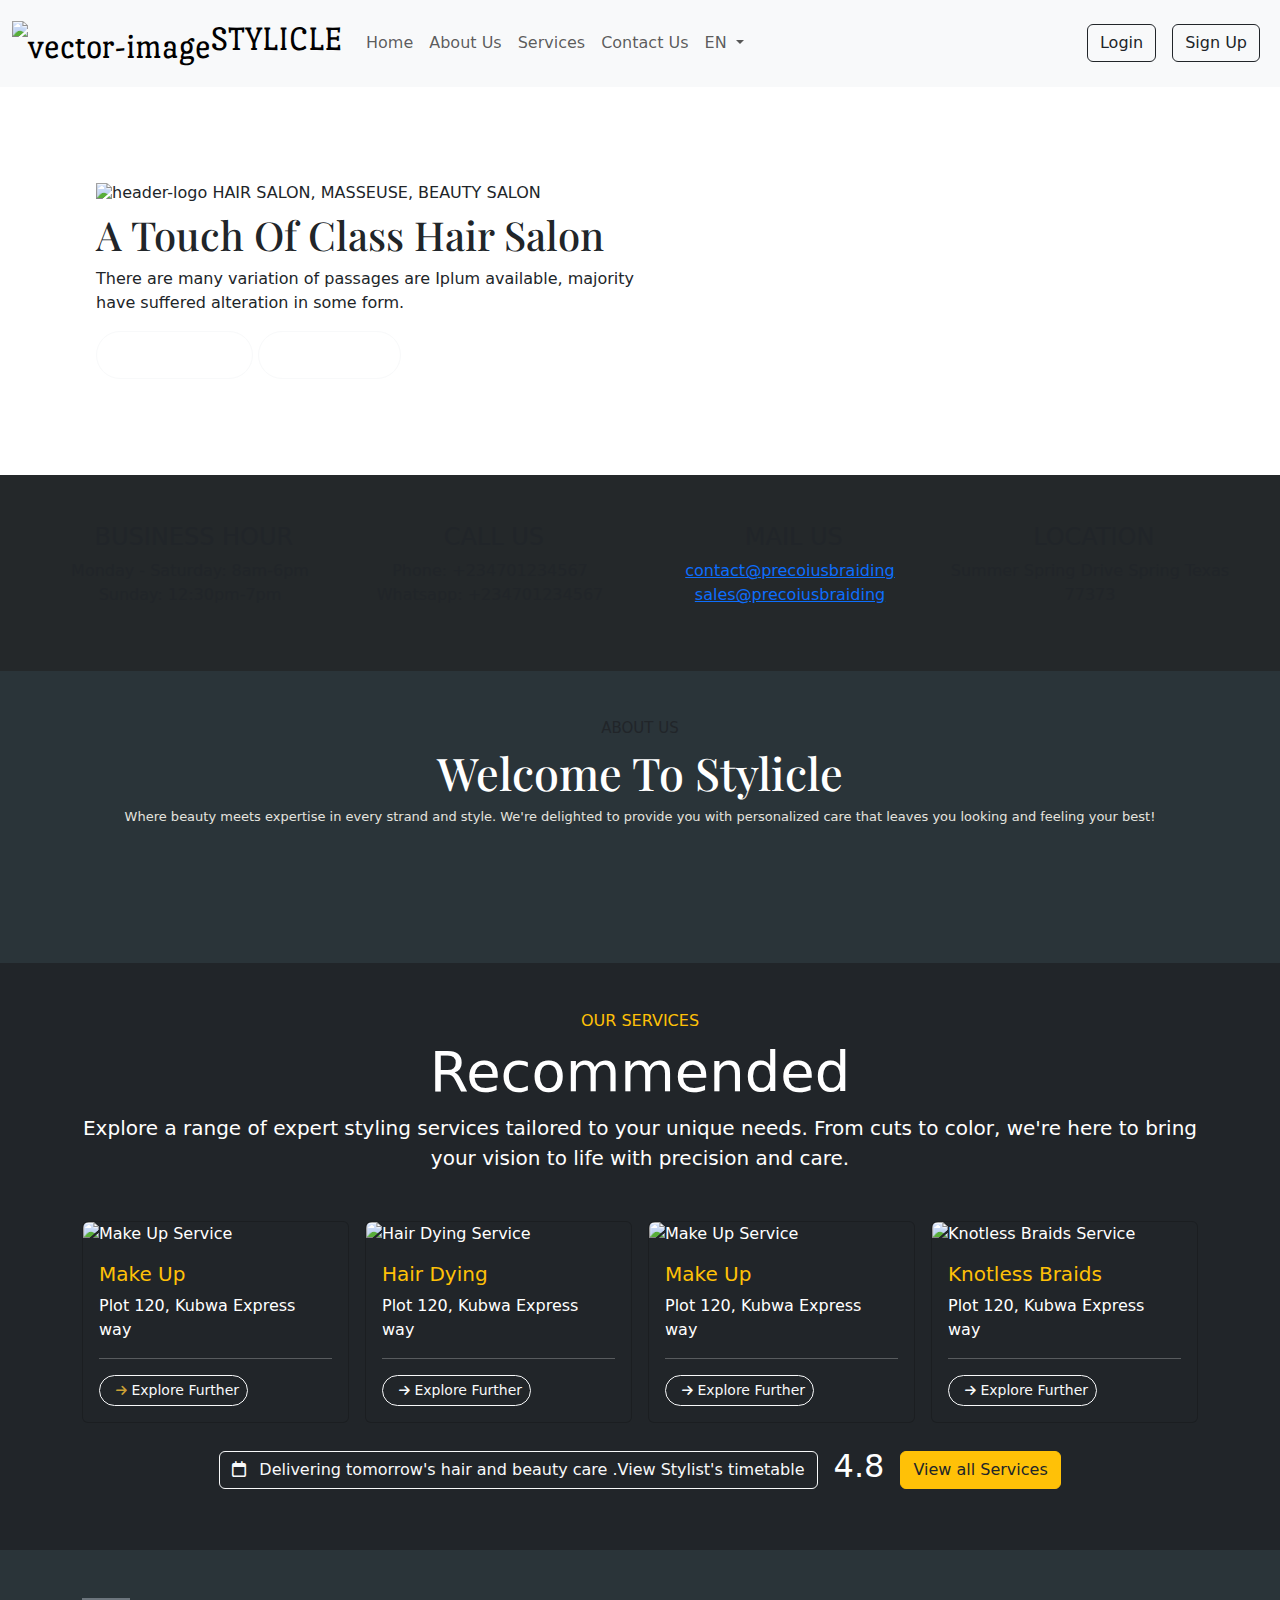
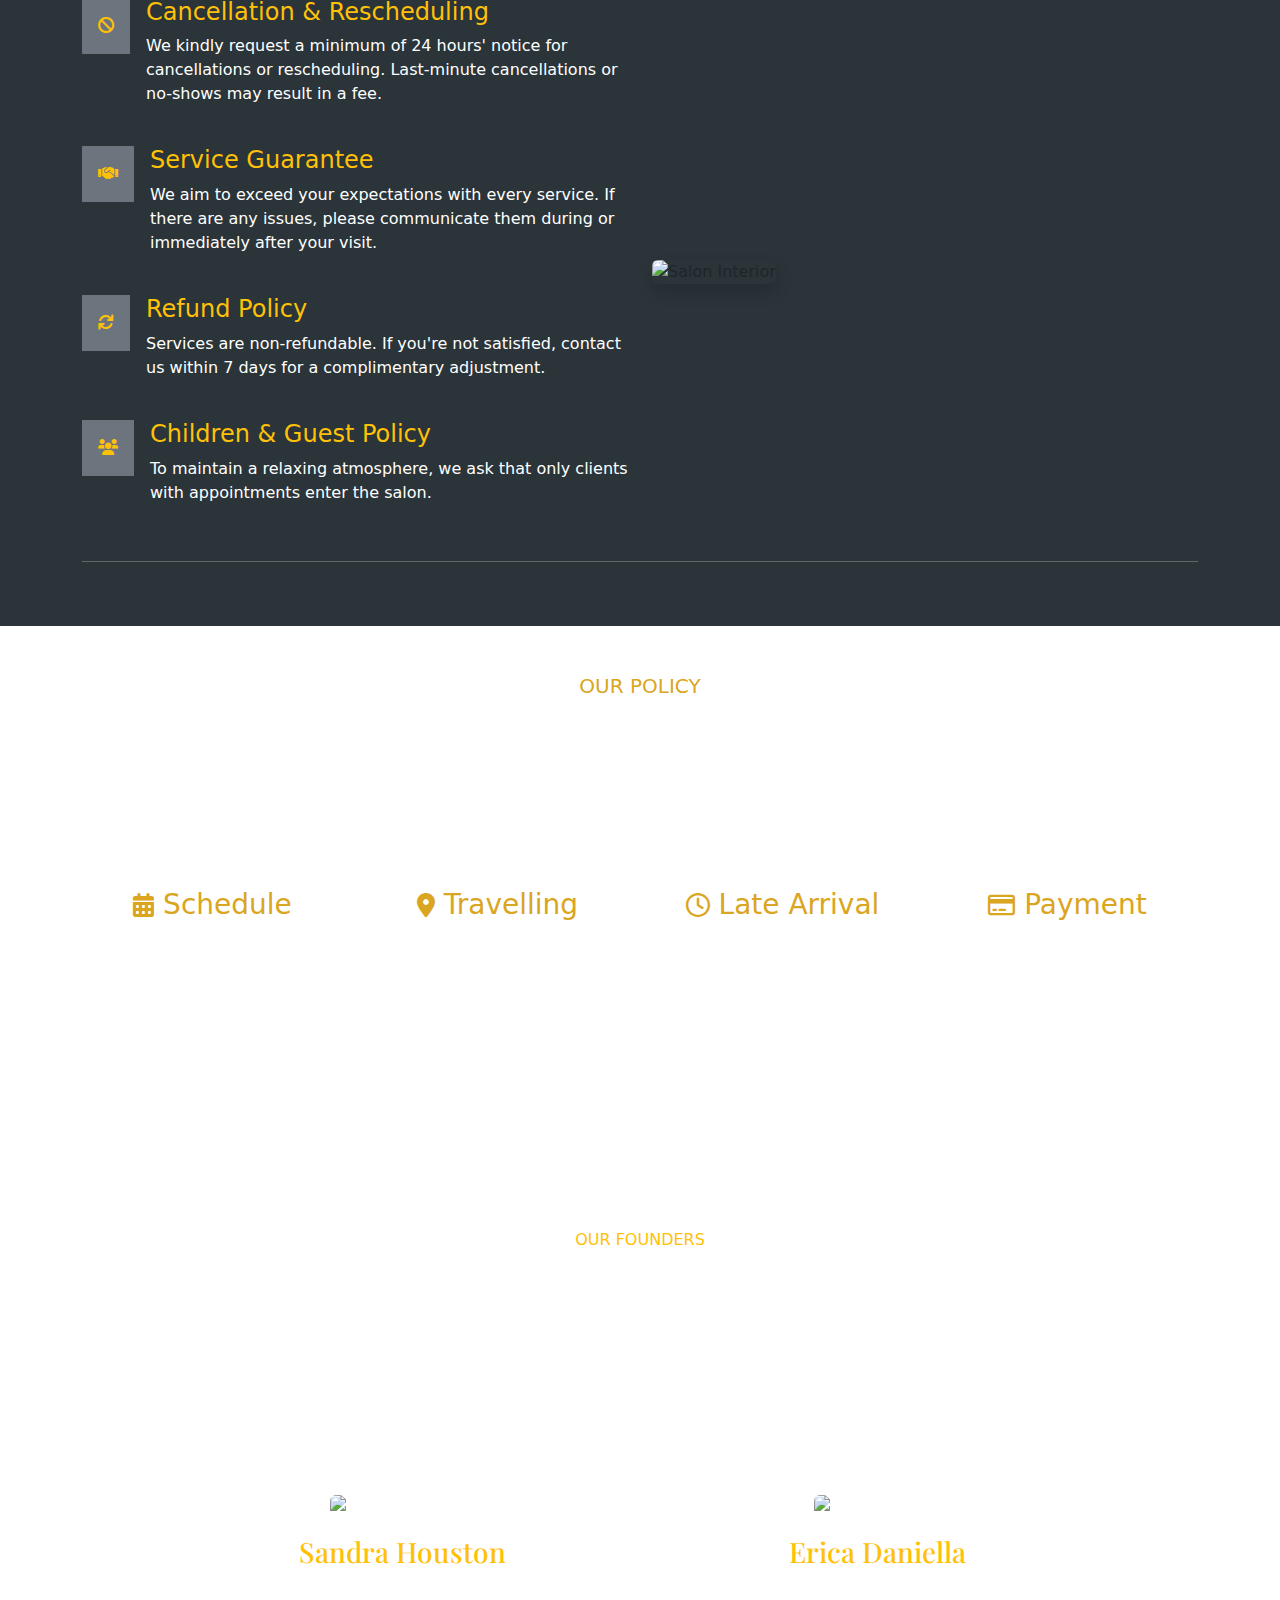
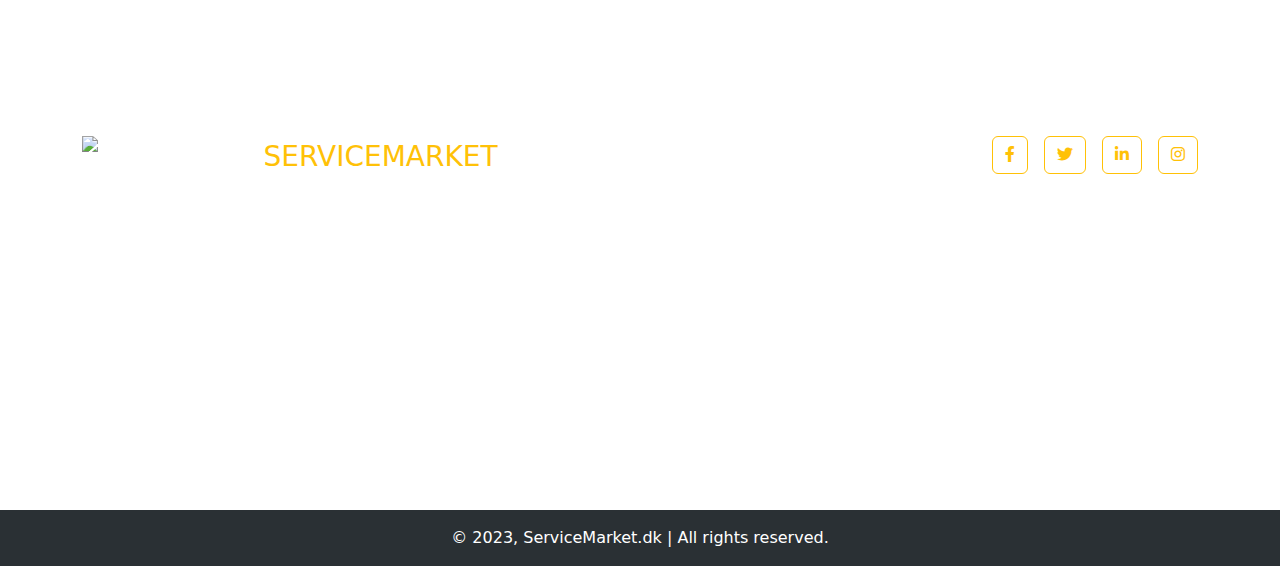
==== index.html @ 51bcb56c "modified:   index.html" ====
<!DOCTYPE html>
<html lang="en">

<head>
    <meta charset="UTF-8">
    <meta name="viewport" content="width=device-width, initial-scale=1.0">
    <title>Home - Precious Braidings</title>
    <link rel="stylesheet" href="https://fonts.googleapis.com/css?family=Port Lligat Slab">

    <link rel="preconnect" href="https://fonts.googleapis.com">
    <link rel="preconnect" href="https://fonts.gstatic.com" crossorigin>
    <!-- <link rel="stylesheet" href="/fonts/Playball-Regular.ttf">
    <link rel="stylesheet" href="/fonts/OFL.txt"> -->
    <link href="https://fonts.googleapis.com/css2?family=Playball&display=swap" rel="stylesheet">

    <link href="https://cdn.jsdelivr.net/npm/bootstrap@5.3.0/dist/css/bootstrap.min.css" rel="stylesheet">
    <link href="https://fonts.googleapis.com/css2?family=Playfair+Display:wght@700&display=swap" rel="stylesheet">
    <link rel="stylesheet" href="https://cdnjs.cloudflare.com/ajax/libs/font-awesome/6.0.0/css/all.min.css">
    <link rel="stylesheet" href="styles/main.css">
    <style>
        .hero {
            background-image: url("/images/Section1.png");
            background-repeat: no-repeat;
            background-size: cover;
        }
            button.hover-text-dark:hover i{
                color: #e91717;
        }
    /* Ensure the images fit within their containers */
    .image-container {
      overflow: hidden;
      position: relative;
      /* width: 100%; */
      /* height: 100%; */

    }
    .image-container img {
      object-fit: cover;
      width: 100%;
      height: 100%;
    }
    </style>
</head>

<body>

    <nav class="navbar navbar-expand-lg navbar-light bg-light ">
        <div class="container-fluid">

            <a class="navbar-brand" href="#"
                style="font-size: 35px; text-decoration: none; font-family: Port Lligat Slab;">

                <img src="images/Vector.png" alt="vector-image">STYLICLE</a>

            <button class="navbar-toggler" type="button" data-bs-toggle="collapse" data-bs-target="#navbarTogglerDemo02"
                aria-controls="navbarTogglerDemo02" aria-expanded="false" aria-label="Toggle navigation">
                <span class="navbar-toggler-icon"></span>
            </button>

            <div class="collapse navbar-collapse" id="navbarTogglerDemo02">
                <ul class="navbar-nav me-auto mb-2 mb-lg-0">
                    <li class="nav-item">
                        <a class="nav-link" id="nav-link" href="/index.html">Home <span class="sr-only"></span></a>
                    </li>
                    <li class="nav-item">
                        <a class="nav-link" id="nav-link" href="/about.html">About Us <span class="sr-only"></span></a>
                    </li>
                    <li class="nav-item">
                        <a class="nav-link" id="nav-link" href="/services.html">Services <span
                                class="sr-only"></span></a>
                    </li>
                    <li class="nav-item">
                        <a class="nav-link" id="nav-link" href="/contact.html">Contact Us <span
                                class="sr-only"></span></a>
                    </li>
                    <li class="nav-item active dropdown">
                        <a class="nav-link dropdown-toggle" id="nav-link" href="#" id="navbarDropdown" role="button"
                            data-toggle="dropdown" aria-haspopup="true" aria-expanded="false">
                            EN
                        </a>
                        <div class="dropdown-menu" aria-labelledby="navbarDropdown">
                            <a class="dropdown-item" href="#">Action</a>
                            <a class="dropdown-item" href="#">Another action</a>
                            <div class="dropdown-divider"></div>
                            <a class="dropdown-item" href="#">Something else here</a>
                        </div>
                    </li>
                </ul>
                    <!-- <button class="btn btn-outline-success my-2 my-sm-0 " type="submit">Login</button> -->
                    <a href="#"  class="btn btn-outline-dark mx-2">Login</a>
                    <a href="#" class="btn btn-outline-dark  my-2 my-sm-0 mx-2" >Sign Up</a>

                </div>
            
                    
            </div>
        </div>
    </nav>




    <!-- Section 1 start -->
    <div class="container-fluid p-2 p-lg-5 hero">
        <div class="d-flex flex-column justify-content-center d-flex justify-content-around m-3  m-lg-5" id="section-one-left">
            <h6> <img src="images/header-logo.png" alt="header-logo"> HAIR SALON, MASSEUSE, BEAUTY SALON</h6>
            <h1 class="text-left col-md-6" style="font-family: 'Playfair Display';">
                A Touch Of Class Hair Salon
            </h1>
            <p class="text-left col-md-6">
                There are many variation of passages are Iplum available, majority have suffered alteration in some
                form.
            </p>
            <div class="">
                <button class="btn btn-lg text-white btn-outline-light bg-transparent rounded-pill">View Details
                </button>
                <button class="btn btn-secondary btn-lg text-white btn-outline-light bg-transparent rounded-pill">
                    Contact Us 
                </button>
            </div>
        </div>
    </div>
    <!-- Section 1 end -->

    <!-- Section 2 start -->
    <div class="container-fluid p-5" id="section-two" style="background-color: rgba(36, 40, 42, 1);">
            <div class="row row-cols-1 row-cols-lg-4 g-3 text-center">
                <div class="col text-center">
                    <h4 class="gold-text playball-regular"> <img src="images/clock.png" alt=""> BUSINESS HOUR</h4>
                    <p>Monday - Saturday: 8am-6pm Sunday: 12:30pm-7pm </p>
                </div>
                <div class="col text-center">
                    <h4 class="gold-text playball-regular"> <img src="images/phone.png" alt=""> CALL US</h4>
                    <p>Phone: +234701234567 <br> Whatsapp: +234701234567</p>
                </div>
                <div class="col text-center">
                    <h4 class="gold-text playball-regular"> <img src="images/mail.png" alt=""> MAIL US</h4>
                    <a href="mailto:contact@precoiusbraiding">contact@precoiusbraiding</a>
                    <a href="mailto:sales@precoiusbraiding">sales@precoiusbraiding</a>
                </div>
                <div class="col text-center">
                    <h4 class="gold-text playball-regular"> <img src="images/location.png" alt=""> LOCATION</h4>
                    <p>Summer Spring Drive Spring Texas 77373</p>
                </div>

            </div>
    </div>
    <!-- Section 2 end -->

    <!-- Section 3 start -->
    <section>
        <div class="container-fluid" style="background-color: rgba(42, 52, 57, 1);">
            <div class="text-center p-5">
                <h4 class="gold-text playball-regular" style="font-size: 15px;">ABOUT US</h4>
                <h2 style="color: rgba(255, 255, 255, 1); font-size: 45px;     font-family: 'Playfair Display';">Welcome
                    To Stylicle</h2>
                <div class="text-center">
                    <p style="font-size: 13px; color: rgba(228, 227, 223, 1);">
                        Where beauty meets expertise in every strand and style.
                        We're delighted to provide you with personalized care that leaves you looking and feeling your
                        best!
                    </p>
                </div>
            </div>

            <div class="container ">
                <div class="row p-2">
                    
                    <div class="col-md-4">
                            <img src="images/grid-image-1.png" alt="" class="img-fluid rounded">
                    </div>

                    <div class="col-md-8 pt-3 pt-lg-0">
                        <div class="row g-2">
                                <div class="col-md-6">
                                    <img src="images/grid-image-2.png" alt="" class="img-fluid rounded">
                                </div>
                                <div class="col-md-6">
                                    <img src="images/grid-image-4.png" alt="" class="img-fluid rounded">
                                </div>
        
                                <div class="col-md-6">
                                    <img src="images/grid-image-3.png" alt="" class="img-fluid rounded">
                                </div>
                                <div class="col-md-6">
                                    <img src="images/grid-image-5.png" alt="" class="img-fluid rounded">
                                </div>
                        </div>
                        
                    </div>
                   
                </div>
            </div>
    </section>
    <!-- Section 3 end -->

    <!-- Section 4 start -->

    <section class="services-section bg-dark text-white py-5" id="section-four">
        <div class="container mb-3" id="section-four-background">
            <!-- Header -->
            <div class="text-center mb-5">
                <h6 class="text-warning gold-text playball-regular">OUR SERVICES</h6>
                <h1 class="display-4">Recommended</h1>
                <p class="lead">
                    Explore a range of expert styling services tailored to your unique needs. From cuts to color, we're
                    here to bring your vision to life with precision and care.
                </p>
            </div>

            <!-- Services Cards -->
                <!-- Navigation Arrows -->
                <!-- <button class="carousel-control-prev" type="button">
                    <span class="carousel-control-prev-icon" aria-hidden="true"></span>
                </button>
                <button class="carousel-control-next" type="button">
                    <span class="carousel-control-next-icon" aria-hidden="true"></span>
                </button> -->

                <!-- Cards Row -->
                <div class="row g-3">
                    <!-- Nail Art Card -->
                    <div class="col-md-3">
                        <div class="card bg-dark text-white">
                            <img src="images/services-img-1.jpeg" class="card-img-top rounded" alt="Make Up Service">
                            <div class="card-body">
                                <h5 class="card-title text-warning">Make Up</h5>
                                <p class="card-text">Plot 120, Kubwa Express way</p>
                                <hr>
                                <a href="#" class="btn btn-sm btn-outline-light rounded-pill">
                                        <i class="fas fa-arrow-right fa-sm ms-2"
                                            style="color: rgba(203, 161, 53, 1);"></i>
                                    Explore Further
                                </a>
                            </div>
                        </div>
                    </div>

                    <!-- Hair Dying Card -->
                    <div class="col-md-3">
                        <div class="card bg-dark text-white">
                            <img src="images/services-img-2.jpeg" class="card-img-top rounded" alt="Hair Dying Service">
                            <div class="card-body">
                                <h5 class="card-title text-warning">Hair Dying</h5>
                                <p class="card-text">Plot 120, Kubwa Express way</p>
                                <hr>
                                <a href="#" class="btn btn-sm btn-outline-light rounded-pill">
                                        <i class="fas fa-arrow-right fa-sm ms-2 text-gold"
                                            ></i>
                                    Explore Further
                                </a>
                            </div>
                        </div>
                    </div>

                    <!-- Make Up Card -->
                    <div class="col-md-3">
                        <div class="card bg-dark text-white">
                            <img src="images/services-img-3.jpeg" class="card-img-top rounded" alt="Make Up Service">
                            <div class="card-body">
                                <h5 class="card-title text-warning">Make Up</h5>
                                <p class="card-text">Plot 120, Kubwa Express way</p>
                                <hr>
                                <a href="#" class="btn btn-sm btn-outline-light rounded-pill">
                                        <i class="fas fa-arrow-right fa-sm ms-2 text-gold"
                                            ></i>
                                    Explore Further
                                </a>
                            </div>
                        </div>
                    </div>

                    <!-- Knotless Braids Card -->
                    <div class="col-md-3">
                        <div class="card bg-dark text-white">
                            <img src="images/services-img-4.jpeg" class="card-img-top rounded"
                                alt="Knotless Braids Service">
                            <div class="card-body">
                                <h5 class="card-title text-warning">Knotless Braids</h5>
                                <p class="card-text">Plot 120, Kubwa Express way</p>
                                <hr>
                                <a href="#" class="btn btn-sm btn-outline-light rounded-pill">
                                        <i class="fas fa-arrow-right fa-sm ms-2 text-gold"></i>
                                    Explore Further
                                </a>
                            </div>
                        </div>
                    </div>
                </div>
        </div>
        <div class="container">
            <div class="d-flex justify-content-center flex-column align-items-center flex-lg-row align-items-lg-center">
                <div class="p-2">
                    <span class="btn btn-outline-light bg-transparent"> <i class="far fa-calendar me-2"></i>
                        Delivering tomorrow's hair and beauty care .View Stylist's timetable</span>
                </div>
                <h2 class="p-2">4.8</h2>
                <button class="btn btn-warning text-dark m-2">View all Services</button>
            </div>

        </div>
    </section>
    <!-- Section 4 end -->

    <!-- Section 5 start -->
    <section class="guidelines-section py-5" style="background-color: rgba(42, 52, 57, 1)">
        <div class="container">
            <!-- Header -->
            <!-- <div class="text-center mb-4">
                <h6 class="text-uppercase gold-text playball-regular" style="color: #C4A962; ">TAILORED GUIDELINES</h6>
                <h1 class="text-white display-4 mb-3">Important Information</h1>
                <p class="text-white-50 mb-5">
                    Here, you'll find everything you need to know for a smooth and enjoyable visit. Please take a moment
                    to review our policies<br>
                    and ensure an exceptional salon experience.
                </p>
            </div> -->

            <!-- Guidelines Content -->
            <div class="row align-items-center">
                <!-- Left Column - Guidelines -->
                <div class="col-lg-6">
                    <div class="guidelines-list">
                        <!-- Cancellation Policy -->
                        <div class="d-flex align-items-start mb-4">
                            <div class="icon-circle bg-secondary p-3 me-3">
                                <i class="fas fa-ban text-warning"></i>
                            </div>
                            <div>
                                <h4 class="text-warning gold-text playball-regular">Cancellation & Rescheduling</h4>
                                <p class="text-white">
                                    We kindly request a minimum of 24 hours' notice for cancellations or rescheduling.
                                    Last-minute cancellations or no-shows may result in a fee.
                                </p>
                            </div>
                        </div>

                        <!-- Service Guarantee -->
                        <div class="d-flex align-items-start mb-4">
                            <div class="icon-circle bg-secondary p-3 me-3">
                                <i class="fas fa-handshake text-warning"></i>
                            </div>
                            <div>
                                <h4 class="text-warning gold-text playball-regular">Service Guarantee</h4>
                                <p class="text-white">
                                    We aim to exceed your expectations with every service. If there are any issues,
                                    please communicate them during or immediately after your visit.
                                </p>
                            </div>
                        </div>

                        <!-- Refund Policy -->
                        <div class="d-flex align-items-start mb-4">
                            <div class="icon-circle bg-secondary p-3 me-3">
                                <i class="fas fa-sync text-warning"></i>
                            </div>
                            <div>
                                <h4 class="text-warning gold-text playball-regular">Refund Policy</h4>
                                <p class="text-white">
                                    Services are non-refundable. If you're not satisfied, contact us within 7 days for a
                                    complimentary adjustment.
                                </p>
                            </div>
                        </div>

                        <!-- Children & Guest Policy -->
                        <div class="d-flex align-items-start mb-4">
                            <div class="icon-circle bg-secondary p-3 me-3">
                                <i class="fas fa-users text-warning"></i>
                            </div>
                            <div>
                                <h4 class="text-warning gold-text playball-regular">Children & Guest Policy</h4>
                                <p class="text-white">
                                    To maintain a relaxing atmosphere, we ask that only clients with appointments enter
                                    the salon.
                                </p>
                            </div>
                        </div>
                    </div>
                </div>

                <!-- Right Column - Image -->
                <div class="col-lg-6">
                    <img src="images/guidiance.jpeg" alt="Salon Interior" class="img-fluid rounded shadow">
                </div>
            </div>
        </div>
        <div class="container text-white">
            <hr>
        </div>
    </section>

    <!-- Section 5 end -->


    <!-- Section 6 start -->
    <section class="policy-section py-5">

        <div class="container">
            <h5 class="text-center gold-text playball-regular" style="color: #DAA520;">OUR POLICY</h5>
            <h1 class="text-center text-white" style="font-size: 45px;     font-family: 'Playfair Display';">Policies
            </h1>

            <p class="text-center text-white mb-5">
                We prioritize your satisfaction and well-being with transparent policies designed for a seamless
                experience. Please review<br>
                our guidelines to ensure exceptional service tailored to your needs.
            </p>

            <div class="row g-4">
                <!-- Schedule Card -->
                <div class="col-md-3">
                    <div class="policy-card h-100 p-4 rounded-3 text-center">
                        <h3 class="policy-title gold-text playball-regular" style="color: #DAA520;">
                            <i class="fas fa-calendar-alt mb-3" style="color: #DAA520; font-size: 24px;"></i>
                            Schedule
                        </h3>
                        <p class="text-white">Secure your appointment with advance bookings; deposits may be also be
                            required.</p>
                    </div>
                </div>

                <!-- Travelling Card -->
                <div class="col-md-3">
                    <div class="policy-card h-100 p-4 rounded-3 text-center">
                        <h3 class="policy-title gold-text playball-regular" style="color: #DAA520;">
                            <i class="fas fa-map-marker-alt mb-3" style="color: #DAA520; font-size: 24px;"></i>
                            Travelling
                        </h3>
                        <p class="text-white">For mobile or on-location services, travel fees may apply depending on the
                            distance.</p>
                    </div>
                </div>

                <!-- Late Arrival Card -->
                <div class="col-md-3">
                    <div class="policy-card h-100 p-4 rounded-3 text-center">
                        <h3 class="policy-title gold-text playball-regular" style="color: #DAA520;">
                            <i class="far fa-clock mb-3" style="color: #DAA520; font-size: 24px;"></i>
                            Late Arrival
                        </h3>
                        <p class="text-white">Clients over 15 minutes late may be rescheduled or receive a shortened
                            service.</p>
                    </div>
                </div>

                <!-- Payment Card -->
                <div class="col-md-3">
                    <div class="policy-card h-100 p-4 rounded-3 text-center">
                        <h3 class="policy-title" style="color: #DAA520;">
                            <i class="far fa-credit-card mb-3" style="color: #DAA520; font-size: 24px;"></i>

                            Payment
                        </h3>
                        <p class="text-white">All Services require $55 non-refundable deposit fee. No deposit, no
                            appointment</p>
                    </div>
                </div>
            </div>
        </div>
    </section>


    </div>
    <!-- Section 6 end -->

    <!-- Section 7 start -->
    <section class="founders-section py-5 text-white">
        <div class="container">
            <hr>
        </div>

        <br>
        <div class="container text-center">
            <h6 class="text-warning mb-3 gold-text playball-regular">OUR FOUNDERS</h6>
            <h1 class="display-4 mb-4">Meet Our Visionary Stylists</h1>
            <p class="lead text-white mb-5 mx-auto" style="max-width: 800px;">
                Passionate about transforming looks and boosting confidence. We lead our salon with creativity and
                expertise. With years of experience and a dedication to excellence, We ensure every client leaves
                feeling their absolute best.
            </p>

            <div class="row justify-content-center">
                <!-- First Founder -->
                <div class="col-md-5 mb-4">
                    <div class="founder-card rounded overflow-hidden">
                        <img src="images/founder-1.jpeg" class="img-fluid rounded" alt="Sandra Houston">
                        <div class="mt-3">
                            <h3 class="text-warning" style="font-family: 'Playfair Display';">Sandra Houston</h3>
                            <p class="text-white">Director</p>
                        </div>
                    </div>
                </div>

                <!-- Second Founder -->
                <div class="col-md-5 mb-4">
                    <div class="founder-card rounded overflow-hidden">
                        <img src="images/founder-2.jpeg" class="img-fluid rounded" alt="Erica Daniella">
                        <div class="mt-3">
                            <h3 class="text-warning" style="font-family: 'Playfair Display';">Erica Daniella</h3>
                            <p class="text-white">Co-Founder</p>
                        </div>
                    </div>
                </div>
            </div>
        </div>
    </section>


    </div>
    <!-- Section 7 end -->


   

    <!-- Footer start -->
    <footer class="text-white py-5">
        <div class="container">
            <!-- Logo and Social Media Row -->
            <div class="row mb-4">
                <div class="col-lg-6 col-md-6 col-sm-12">
                    <div class="d-flex align-items-center">
                        <img  src="images/Vector-logo.png" alt="ServiceMarket Logo" height="40">
                        <h3 class="ms-2 mb-0 text-warning">SERVICEMARKET</h3>
                    </div>
                </div>
                <div class="col-lg-6 col-md-6 col-sm-12">
                    <div class="d-flex justify-content-end gap-3">
                        <a href="#" class="btn btn-outline-warning"><i class="fab fa-facebook-f"></i></a>
                        <a href="#" class="btn btn-outline-warning"><i class="fab fa-twitter"></i></a>
                        <a href="#" class="btn btn-outline-warning"><i class="fab fa-linkedin-in"></i></a>
                        <a href="#" class="btn btn-outline-warning"><i class="fab fa-instagram"></i></a>
                    </div>
                </div>
            </div>

            <div class="container">
                <hr>
                <br>
            </div>

            <!-- Main Footer Content -->
            <div class="row">
                <!-- Explore Section -->
                <div class="col-md-4">
                    <h4 class="mb-4" style="font-family: 'Playfair Display';">Explore</h4>
                    <ul class="list-unstyled">
                        <li class="mb-2"><a href="#" class="text-white text-decoration-none">Home</a></li>
                        <li class="mb-2"><a href="#" class="text-white text-decoration-none">About Us</a></li>
                        <li class="mb-2"><a href="#" class="text-white text-decoration-none">Services</a></li>
                        <li class="mb-2"><a href="#" class="text-white text-decoration-none">Blog</a></li>
                        <li class="mb-2"><a href="#" class="text-white text-decoration-none">Contact Us</a></li>
                    </ul>
                </div>

                <!-- Utility Pages Section -->
                <div class="col-md-4">
                    <h4 class="mb-4" style="font-family: 'Playfair Display';">Utility Pages</h4>
                    <ul class="list-unstyled">
                        <li class="mb-2"><a href="#" class="text-white text-decoration-none">Privacy Policy</a></li>
                        <li class="mb-2"><a href="#" class="text-white text-decoration-none">Terms of Use</a></li>
                    </ul>
                </div>

                <!-- Keep in Touch Section -->
                <div class="col-md-4">
                    <h4 class="mb-4" style="font-family: 'Playfair Display';">Keep in Touch</h4>
                    <div class="contact-info">
                        <p class="mb-2 text-white">
                            <strong>Address : </strong>
                            Plot 120 Kubwa Express way
                        </p>
                        <p class="mb-2 text-white">
                            <strong>Mail : </strong>
                            <a href="mailto:support@servicemarket.com"
                                class="text-white text-decoration-none">support@servicemarket.com</a>
                        </p>
                        <p class="mb-2 text-white">
                            <strong>Phone : </strong>
                            (+22) 123 - 4567 - 900
                        </p>
                    </div>
                </div>
            </div>


        </div>
    </footer>
    <!-- Footer end -->

    <!-- Copyright -->
    <section>
        <div class="p-3 text-white" style="background-color: rgba(42, 48, 52, 1);">
            <div class="col-12 text-center">
                <p class="mb-0">© 2023, ServiceMarket.dk | All rights reserved.</p>
            </div>
        </div>
    </section>


    <!-- Font Awesome for icons -->
    <script src="https://kit.fontawesome.com/your-kit-code.js" crossorigin="anonymous"></script>

    <script src="https://cdn.jsdelivr.net/npm/bootstrap@5.3.0/dist/js/bootstrap.bundle.min.js"></script>
</body>

</html>
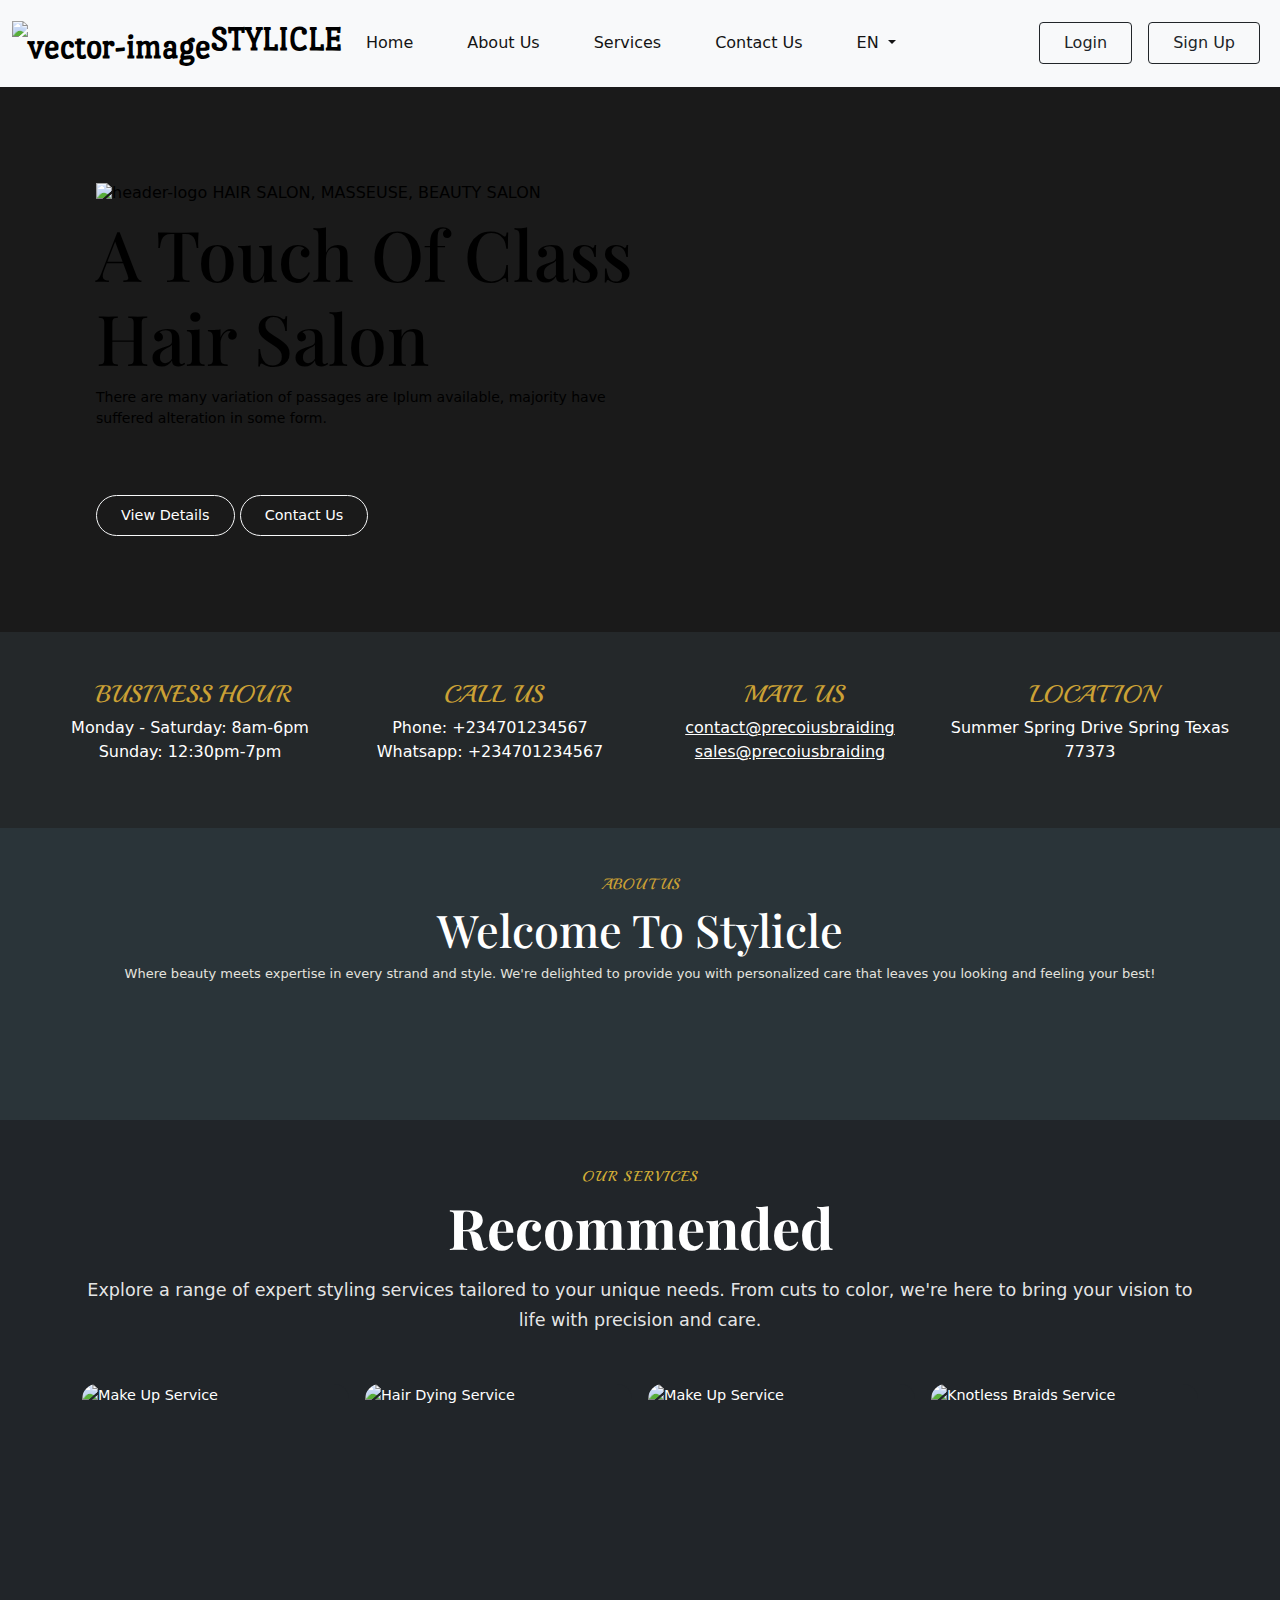
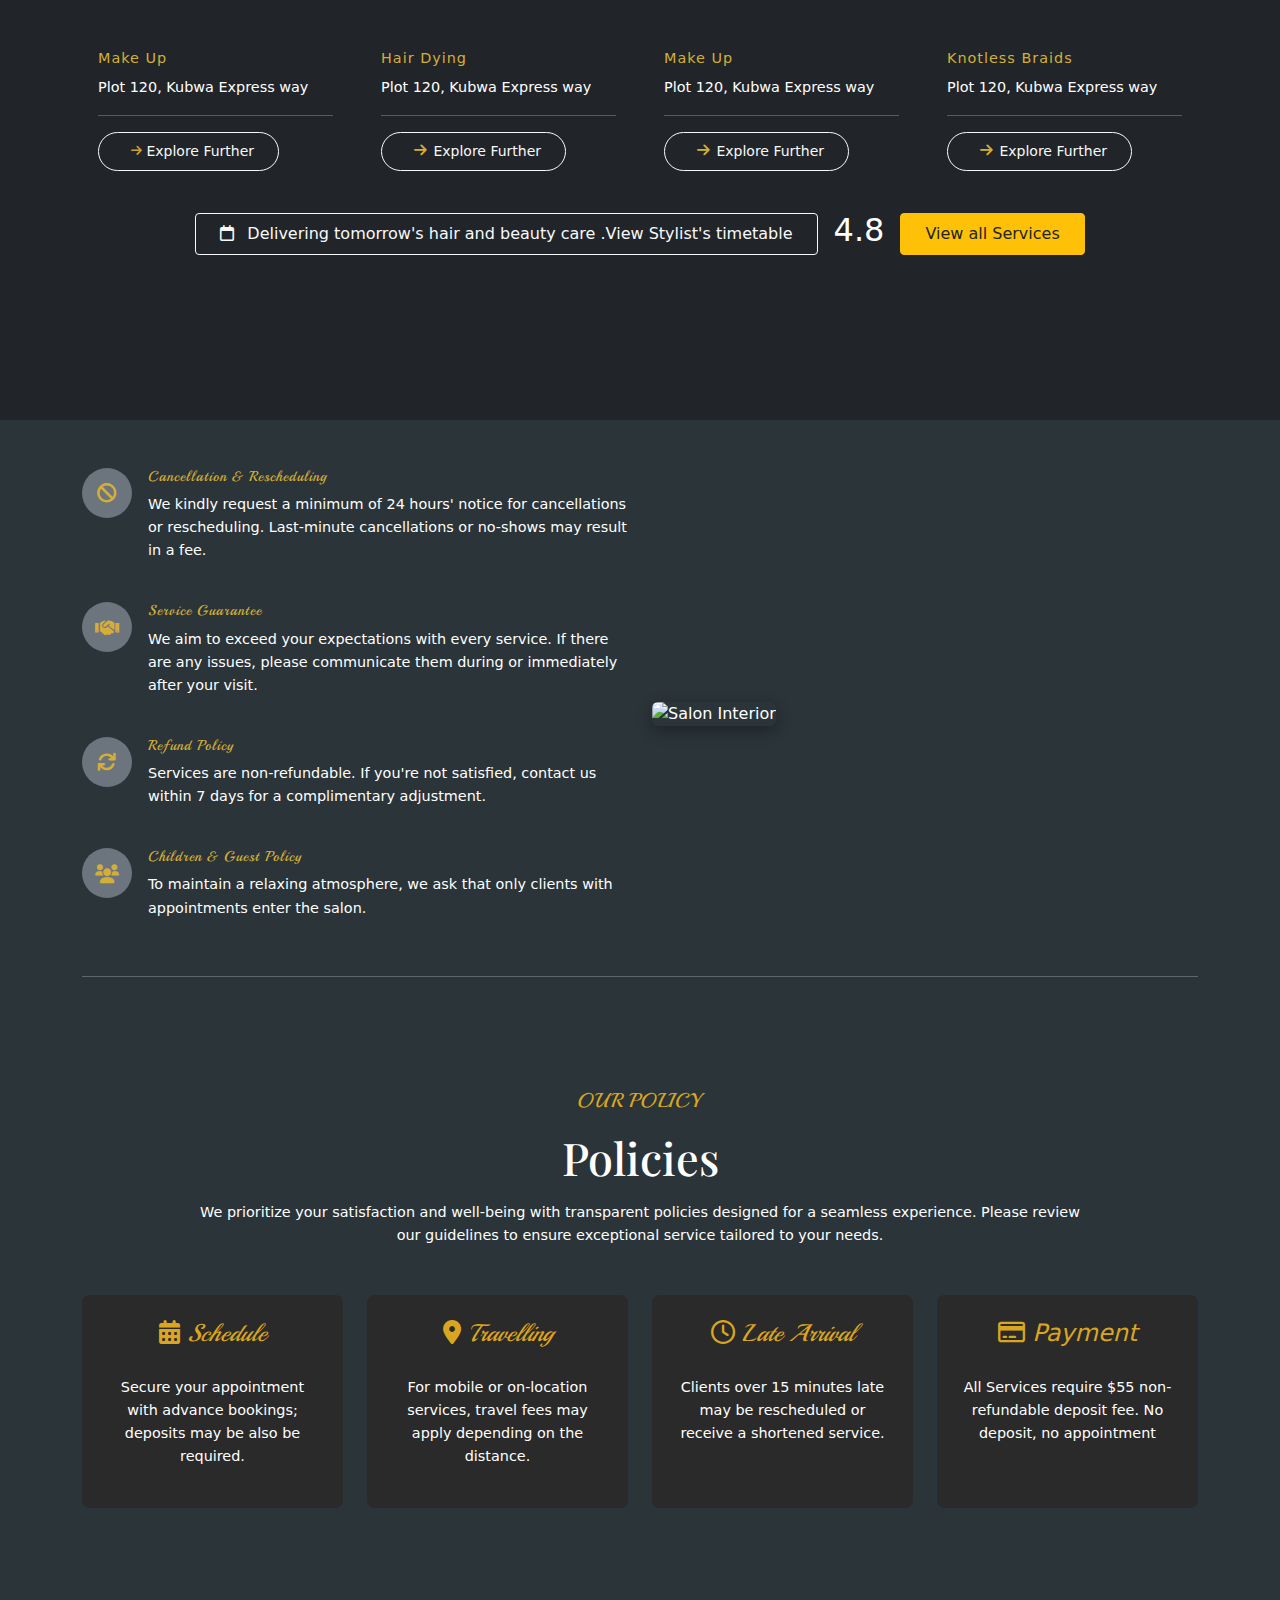
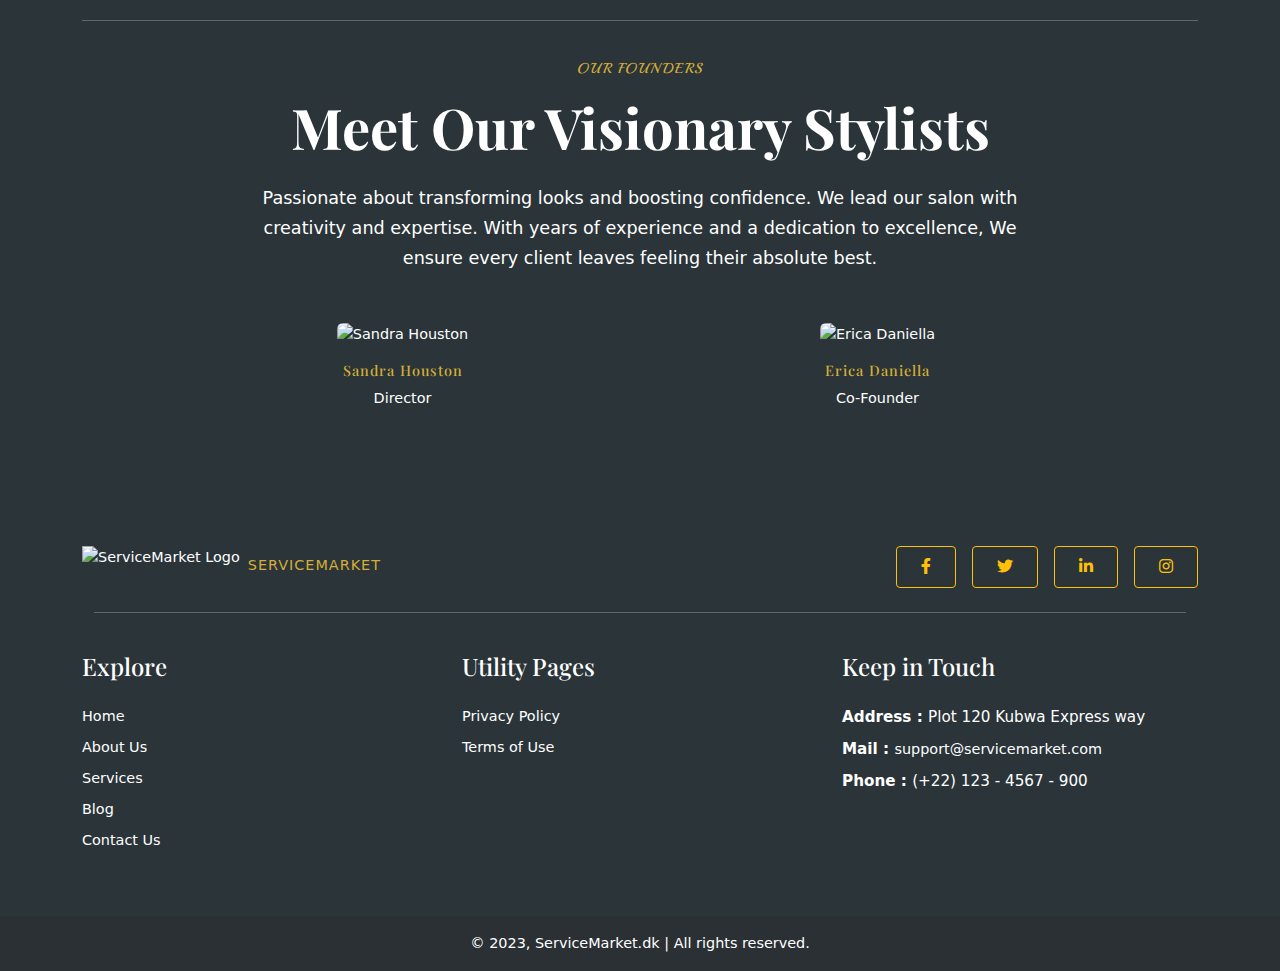
==== commit be01073f: "Merge pull request #3 from UniqueNig/main" ====
--- a/index.html
+++ b/index.html
@@ -44,7 +44,7 @@
 
 <body>
 
-    <nav class="navbar navbar-expand-lg navbar-light bg-light ">
+    <nav class="navbar navbar-expand-lg navbar-light bg-light sticky-top">
         <div class="container-fluid">
 
             <a class="navbar-brand" href="#"
@@ -60,17 +60,17 @@
             <div class="collapse navbar-collapse" id="navbarTogglerDemo02">
                 <ul class="navbar-nav me-auto mb-2 mb-lg-0">
                     <li class="nav-item">
-                        <a class="nav-link" id="nav-link" href="/index.html">Home <span class="sr-only"></span></a>
+                        <a class="nav-link" id="nav-link" href="index.html">Home <span class="sr-only"></span></a>
                     </li>
                     <li class="nav-item">
-                        <a class="nav-link" id="nav-link" href="/about.html">About Us <span class="sr-only"></span></a>
+                        <a class="nav-link" id="nav-link" href="about.html">About Us <span class="sr-only"></span></a>
                     </li>
                     <li class="nav-item">
-                        <a class="nav-link" id="nav-link" href="/services.html">Services <span
+                        <a class="nav-link" id="nav-link" href="services.html">Services <span
                                 class="sr-only"></span></a>
                     </li>
                     <li class="nav-item">
-                        <a class="nav-link" id="nav-link" href="/contact.html">Contact Us <span
+                        <a class="nav-link" id="nav-link" href="contact.html">Contact Us <span
                                 class="sr-only"></span></a>
                     </li>
                     <li class="nav-item active dropdown">
--- a/styles/main.css
+++ b/styles/main.css
@@ -0,0 +1,1388 @@
+#logo {
+    /* background-color: #E4E3DF; */
+    font-style: Port Lligat Slab;
+    color: #141414;
+    margin-right: 300px;
+}
+#nav {
+    background-color: #E4E3DF;
+    /* padding: 100px; */
+    /* margin: 10px; */
+    padding-top: 35px;
+    padding-bottom: 35px;
+    padding-left: 50px;
+    font-size: 16px;
+
+}
+
+input::placeholder {
+    color: #ffffff;
+}
+input:focus::placeholder {
+    color: #ffffff;
+    font-family: 'Playfair Display', serif;
+}
+
+#nav-link{
+    color: #141414;
+    padding-right: 46px;
+}
+/* #section-one{
+    background-color: rgba(202, 149, 52, 0.75); 
+    background: linear-gradient(89.61deg, rgba(224, 158, 36, 0.9) 55.75%, rgba(202, 149, 52, 0.75) 66.03%, rgba(202, 149, 52, 0.7) 75.96%, rgba(202, 149, 52, 0.56) 84.81%, rgba(202, 149, 52, 0) 99.7%);
+
+}
+#section-one-left{
+    padding: 80px;
+} */
+
+#section-one-left h6 {
+    /* font-family: 'Manrope'; */
+    color: rgba(0, 0, 0, 1);
+}
+
+#section-one-left h1 {
+    font-size: 70px;
+    color: rgba(0, 0, 0, 1);
+}
+
+#section-one-left p {
+    color: rgba(0, 0, 0, 1);
+    font-size: 14px;
+    padding-bottom: 50px;
+}
+
+.gold-text{
+    color: rgba(203, 161, 53, 1);
+}
+.playball-regular {
+    font-family: "Playball", serif;
+    font-weight: 400;
+    font-style: normal;
+}
+
+#section-one-left button {
+    background-color: rgba(255, 255, 255, 1);
+    color: red;
+}
+
+#section-one-right {
+    background-image: url('/images/Rectangle\ 3.png');
+
+    /* background-image: url('/images/bg.jpeg'); */
+    background-color: #2A3038;
+    /* background-image: url('/images/bg.jpeg'); */
+    background-blend-mode: overlay;
+    background-size: cover;
+    background-position: center;
+    min-height: 100vh;
+}
+
+
+
+
+#section-two-beauty {
+    background-image: url('/images/bg.jpeg');
+    background-color: #2A3038;
+    /* background-image: url('/images/bg.jpeg'); */
+    background-blend-mode: overlay;
+    background-size: cover;
+    background-position: center;
+    min-height: 100vh;
+}
+
+
+#section-two p, a {
+    color: rgba(255, 255, 255, 1);
+}
+#section-two a{
+    color: rgba(255, 255, 255, 1);
+
+}
+
+/* section 4 */
+.services-section {
+    background-color: #1a1a1a;
+    position: relative;
+}
+
+.card {
+    border: none;
+    transition: transform 0.3s ease;
+    border-radius: 15px;
+    overflow: hidden;
+}
+
+.card:hover {
+    transform: translateY(-5px);
+}
+
+.card-img-top {
+    height: 250px;
+    object-fit: cover;
+}
+
+.carousel-control-prev,
+.carousel-control-next {
+    width: 40px;
+    height: 40px;
+    background: rgba(255, 255, 255, 0.3);
+    border-radius: 50%;
+    top: 50%;
+    transform: translateY(-50%);
+    position: absolute;
+    border: none;
+}
+
+.carousel-control-prev {
+    left: -50px;
+}
+
+.carousel-control-next {
+    right: -50px;
+}
+
+.btn-outline-light:hover {
+    background-color: #ffc107;
+    border-color: #ffc107;
+    color: #000;
+}
+
+.text-warning {
+    color: #ffc107 !important;
+}
+
+.bg-dark-subtle {
+    background-color: rgba(255, 255, 255, 0.1);
+}
+
+#section-four {
+    background-image: url('/images/bg-section-4.jpeg');
+    /* opacity: 92%;
+    background: transparent; */
+
+
+    /* background-image: url('/images/bg.jpeg'); */
+    background-color: #2A3038;
+    /* background-image: url('/images/bg.jpeg'); */
+    background-blend-mode: overlay;
+    background-size: cover;
+    background-position: center;
+    min-height: 100vh;
+
+}
+#section-four-background{
+    /* background-color: #000; */
+}
+
+
+/* section 5 */
+.guidelines-section {
+    background-color: #2A2E32;
+}
+
+.icon-circle {
+    width: 50px;
+    height: 50px;
+    border-radius: 50%;
+    display: flex;
+    align-items: center;
+    justify-content: center;
+    background-color: rgba(255, 255, 255, 0.1);
+}
+
+.text-warning {
+    color: #C4A962 !important;
+}
+
+.guidelines-list .fas {
+    font-size: 1.2rem;
+}
+
+h1.display-4 {
+    font-weight: 700;
+}
+
+.shadow {
+    box-shadow: 0 5px 15px rgba(0, 0, 0, 0.3) !important;
+}
+
+
+
+/* section 6 */
+.policy-card {
+    background-color: #2A2A2A;
+    transition: transform 0.3s ease;
+}
+.policy-section {
+    background-color: rgba(42, 52, 57, 1);
+}
+
+
+.policy-card:hover {
+    transform: translateY(-5px);
+}
+
+.policy-title {
+    font-style: italic;
+    font-size: 1.5rem;
+    margin-bottom: 1rem;
+}
+
+.text-white {
+    font-size: 0.9rem;
+    line-height: 1.6;
+}
+
+/* section 7 */
+.founders-section {
+    background-color: rgba(42, 52, 57, 1);
+    padding: 80px 0;
+}
+
+.founder-card {
+    transition: transform 0.3s ease;
+}
+
+.founder-card:hover {
+    transform: translateY(-10px);
+}
+
+.founder-card img {
+    width: 100%;
+    height: auto;
+    object-fit: cover;
+    aspect-ratio: 1/1;
+}
+
+.text-warning {
+    color: #D4A853 !important;
+}
+
+.display-4 {
+    font-size: 3.5rem;
+    font-weight: 600;
+    margin-bottom: 1.5rem;
+}
+
+.lead {
+    font-size: 1.1rem;
+    line-height: 1.7;
+    color: rgba(255, 255, 255, 0.9);
+}
+
+/* section 8 */
+body {
+    background-color: #1a1a1a;
+    color: white;
+}
+
+.beauty-header {
+    text-align: center;
+    padding: 4rem 0;
+}
+
+.beauty-header h5 {
+    color: #FFD700;
+    /* font-family: serif; */
+    /* font-family: gold-text playball-regular; */
+    letter-spacing: 2px;
+}
+
+.beauty-header h1 {
+    font-size: 3.5rem;
+    margin: 1rem 0;
+}
+
+.beauty-header p {
+    color: #e0e0e0;
+}
+
+.blog-card {
+    background: transparent;
+    border: none;
+    margin-bottom: 2rem;
+}
+
+.blog-card img {
+    border-radius: 8px;
+    height: 300px;
+    object-fit: cover;
+}
+
+.date-badge {
+    background: rgba(0,0,0,0.7);
+    color: white;
+    padding: 0.5rem;
+    border-radius: 5px;
+    display: inline-block;
+    margin-bottom: 1rem;
+}
+
+.blog-title {
+    color: #FFD700;
+    font-size: 1.5rem;
+    margin-bottom: 1rem;
+}
+
+.meta-info {
+    color: #e0e0e0;
+    font-size: 0.9rem;
+}
+
+.meta-info span {
+    margin-right: 1rem;
+}
+
+.tag {
+    color: #FFD700;
+    text-decoration: none;
+}
+
+/* footer */
+footer {
+    /* background-color: #2d3339 !important; */
+    background-color: rgba(42, 52, 57, 1);
+}
+
+.btn-outline-warning {
+    border-color: #ffc107;
+    color: #ffc107;
+    padding: 8px 16px;
+}
+
+.btn-outline-warning:hover {
+    background-color: #ffc107;
+    color: #000;
+}
+
+.contact-info p {
+    color: #ffffff;
+}
+
+
+
+
+navbar {
+    box-shadow: 0 2px 4px rgba(0,0,0,0.05);
+  }
+  
+  .navbar-brand {
+    font-family: 'Arial', sans-serif;
+    font-weight: 700;
+  }
+  
+  .nav-link {  color: #333;
+    font-size: 16px;
+    font-weight: 500;
+  }
+  
+  .btn {
+    padding: 8px 24px;
+    border-radius: 4px;
+    font-weight: 500;
+  }
+  
+  .btn-outline-dark {
+    background-color: transparent;
+  }
+  
+  .btn-dark {
+    background-color: #1a1a1a;
+  }
+
+
+
+
+
+
+
+
+
+
+
+  /* Custom CSS */
+.services-section {
+    background-color: #2A3038;
+    position: relative;
+}
+
+.text-warning {
+    color: #D4AF37 !important;
+    font-size: 0.9rem;
+    letter-spacing: 1px;
+}
+
+.display-4 {
+    font-size: 3.5rem;
+    margin-bottom: 1rem;
+}
+
+.text-light-emphasis {
+    color: rgba(255, 255, 255, 0.8);
+    line-height: 1.6;
+}
+
+/* Font imports */
+@import url('https://fonts.googleapis.com/css2?family=Playfair+Display:wght@400;700&display=swap');
+
+
+/* Custom CSS */
+.categories-section {
+    background-color: #fff;
+}
+
+.text-gold {
+    color: #D4AF37;
+   
+}
+
+.btn-gold {
+    background-color: #D4AF37;
+    color: white;
+    border: 1px solid #D4AF37;
+    border-radius: 25px;
+    padding: 8px 25px;
+    transition: all 0.3s ease;
+}
+
+.btn-outline-gold {
+    background-color: transparent;
+    color: #D4AF37;
+    border: 1px solid #D4AF37;
+    border-radius: 25px;
+    padding: 8px 25px;
+    transition: all 0.3s ease;
+}
+
+.btn-outline-gold:hover {
+    background-color: #D4AF37;
+    color: white;
+}
+
+.service-card {
+    background-color: #2A3038;
+    border-radius: 15px;
+    overflow: hidden;
+    transition: transform 0.3s ease;
+}
+
+.service-card:hover {
+    transform: translateY(-5px);
+}
+
+.service-card img {
+    width: 100%;
+    height: 300px;
+    object-fit: cover;
+}
+
+.service-card .card-body {
+    padding: 1.5rem;
+}
+
+.btn-dark-outline {
+    background-color: transparent;
+    color: white;
+    border: 1px solid white;
+    border-radius: 25px;
+    padding: 8px 25px;
+    transition: all 0.3s ease;
+}
+
+.btn-dark-outline:hover {
+    background-color: white;
+    color: #2A3038;
+}
+
+.price {
+    font-size: 1.2rem;
+    font-weight: bold;
+    margin: 10px 0;
+}
+
+/* Font imports */
+@import url('https://fonts.googleapis.com/css2?family=Playfair+Display:wght@400;700&display=swap');
+
+
+
+
+
+
+
+
+
+
+/* Custom CSS */
+.newsletter-section {
+    background-color: #2A3038;
+    min-height: 100vh;
+    display: flex;
+    align-items: center;
+}
+
+.newsletter-wrapper {
+    background-color: #1E2329;
+    box-shadow: 0 10px 30px rgba(0, 0, 0, 0.1);
+}
+
+.newsletter-image img {
+    width: 100%;
+    height: 400px;
+    object-fit: cover;
+}
+
+.display-4 {
+    color: white;
+    font-weight: 600;
+    font-size: 2.8rem;
+}
+
+.text-light-emphasis {
+    color: rgba(255, 255, 255, 0.7);
+    font-size: 1.1rem;
+    line-height: 1.6;
+}
+
+/* Form Styling */
+.subscription-form .input-group {
+    background: transparent;
+    border: 1px solid #D4AF37;
+    border-radius: 50px;
+    padding: 5px;
+}
+
+.subscription-form .form-control {
+    border: none;
+    background: transparent;
+    padding: 10px 20px;
+    color: white;
+    font-size: 1rem;
+}
+
+.subscription-form .form-control::placeholder {
+    color: rgba(255, 255, 255, 0.5);
+}
+
+.subscription-form .form-control:focus {
+    box-shadow: none;
+    background: transparent;
+    color: white;
+}
+
+.btn-gold {
+    background-color: #D4AF37;
+    color: white;
+    border-radius: 50px;
+    padding: 10px 30px;
+    border: none;
+    transition: all 0.3s ease;
+}
+
+.btn-gold:hover {
+    background-color: #c49f2f;
+    color: white;
+}
+
+/* Responsive Adjustments */
+@media (max-width: 991px) {
+    .newsletter-content {
+        padding-top: 2rem;
+    }
+    
+    .display-4 {
+        font-size: 2.3rem;
+    }
+}
+
+/* Font imports */
+@import url('https://fonts.googleapis.com/css2?family=Playfair+Display:wght@400;600&display=swap');
+
+
+
+
+
+
+
+.service-sec-one{
+    background-image: url('/images/service-sec-1.jpeg');
+    background-color: #2A3038;
+    background-blend-mode: overlay;
+    background-size: cover;
+    background-position: center;
+
+}
+
+#service-sec-one-btn{
+    color: #C4A962;
+}
+
+
+
+/* Custom CSS */
+.service-detail {
+    background-color: #fff;
+}
+
+.service-image img {
+    width: 100%;
+    height: auto;
+    object-fit: cover;
+}
+
+.service-title {
+    color: #D4AF37;
+    font-size: 3.5rem;
+    font-weight: 600;
+    margin-bottom: 2rem;
+}
+
+.booking-title {
+    color: #D4AF37;
+    font-family: 'Playfair Display', serif;
+    font-size: 2rem;
+    font-weight: 500;
+}
+
+.instruction-item {
+    position: relative;
+}
+
+.icon-wrapper {
+    flex-shrink: 0;
+    padding-top: 4px;
+}
+
+.text-gold {
+    color: #D4AF37;
+    font-size: 1.5rem;
+}
+
+.instruction-text {
+    color: #666;
+    font-size: 1rem;
+    line-height: 1.6;
+    margin-bottom: 0;
+}
+
+/* Responsive Adjustments */
+@media (max-width: 991px) {
+    .service-title {
+        font-size: 2.5rem;
+        margin-top: 2rem;
+    }
+    
+    .booking-title {
+        font-size: 1.8rem;
+    }
+}
+
+/* Font imports */
+@import url('https://fonts.googleapis.com/css2?family=Playfair+Display:wght@400;500;600&display=swap');
+
+
+/* Custom CSS */
+.booking-section {
+    background-color: #2A3038;
+    background-image: url('path-to-background-image.jpg');
+    background-blend-mode: overlay;
+    background-size: cover;
+    background-position: center;
+}
+
+.text-gold {
+    color: #D4AF37;
+    letter-spacing: 2px;
+    font-size: 0.9rem;
+}
+
+.text-light-emphasis {
+    color: rgba(255, 255, 255, 0.7);
+}
+
+.booking-form-wrapper {
+    max-width: 900px;
+}
+
+.booking-form {
+    background-color: #1E2329;
+    border-radius: 15px;
+}
+
+.custom-input {
+    background-color: transparent !important;
+    border: 1px solid #D4AF37 !important;
+    border-radius: 5px;
+    color: white !important;
+    padding: 12px 15px;
+}
+
+.custom-input:focus {
+    box-shadow: none;
+    border-color: #D4AF37 !important;
+}
+
+.custom-input::placeholder {
+    color: rgba(255, 255, 255, 0.5);
+}
+
+.btn-outline-gold {
+    border: 1px solid #D4AF37;
+    color: #D4AF37;
+}
+
+.btn-gold {
+    background-color: #D4AF37;
+    color: white;
+    border: none;
+    font-weight: 500;
+    transition: all 0.3s ease;
+}
+
+.btn-gold:hover {
+    background-color: #c49f2f;
+    color: white;
+}
+
+.custom-file-upload {
+    border: 1px solid #D4AF37;
+    border-radius: 5px;
+    padding: 8px 15px;
+}
+
+/* Form Select Styling */
+select.custom-input {
+    background-image: url("/images/bg.jpeg");
+    background-repeat: no-repeat;
+    background-position: right 0.75rem center;
+    background-size: 16px 12px;
+}
+
+/* Responsive Adjustments */
+@media (max-width: 768px) {
+    .booking-form {
+        padding: 1.5rem !important;
+    }
+}
+
+/* Font imports */
+@import url('https://fonts.googleapis.com/css2?family=Playfair+Display:wght@400;500;600&display=swap');
+
+
+/* Custom CSS */
+.contact-section {
+    background-color: #fff;
+    position: relative;
+}
+
+.image-wrapper {
+    position: relative;
+    padding-right: 2rem;
+}
+
+.gold-square {
+    position: absolute;
+    top: -2rem;
+    right: 0;
+    width: 80%;
+    height: 90%;
+    background-color: #D4AF37;
+    z-index: 0;
+}
+
+.main-image {
+    position: relative;
+    width: 100%;
+    height: auto;
+    border-radius: 10px;
+    box-shadow: 0 10px 30px rgba(0, 0, 0, 0.1);
+}
+
+.subtitle {
+    font-size: 1rem;
+    font-weight: 600;
+    margin-bottom: 1rem;
+    color: #333;
+}
+
+.title {
+    font-family: 'Playfair Display', serif;
+    font-size: 2.8rem;
+    color: #D4AF37;
+    margin-bottom: 1.5rem;
+    line-height: 1.2;
+}
+
+.description {
+    color: #666;
+    line-height: 1.8;
+    font-size: 1rem;
+}
+
+.contact-item .icon-wrapper {
+    flex-shrink: 0;
+    padding-top: 4px;
+}
+
+.text-gold {
+    color: #D4AF37;
+}
+
+.contact-info h6 {
+    font-family: 'Playfair Display', serif;
+    font-size: 1rem;
+    margin-bottom: 0.5rem;
+    letter-spacing: 1px;
+}
+
+.contact-info p {
+    color: #666;
+    margin-bottom: 0.25rem;
+    font-size: 0.95rem;
+}
+
+/* Responsive Adjustments */
+@media (max-width: 991px) {
+    .image-wrapper {
+        margin-bottom: 3rem;
+        padding-right: 0;
+    }
+    
+    .gold-square {
+        width: 100%;
+        right: -1rem;
+    }
+    
+    .title {
+        font-size: 2.3rem;
+    }
+}
+
+/* Font imports */
+@import url('https://fonts.googleapis.com/css2?family=Playfair+Display:wght@400;500;600&display=swap');
+
+
+
+
+/* Custom CSS */
+.contact-form-section {
+    background-color: #2A3038;
+    background-image: url('/images/bg.jpeg');
+    background-blend-mode: overlay;
+    background-size: cover;
+    background-position: center;
+    min-height: 100vh;
+}
+
+.text-gold {
+    color: #D4AF37;
+    letter-spacing: 2px;
+    font-size: 0.9rem;
+}
+
+.text-light-emphasis {
+    color: rgba(255, 255, 255, 0.7);
+}
+
+.form-wrapper {
+    max-width: 800px;
+}
+
+.contact-form {
+    background-color: #1E2329;
+    border-radius: 15px;
+    border: 1px solid rgba(212, 175, 55, 0.1);
+}
+
+.custom-input {
+    background-color: #2A3038 !important;
+    border: 1px solid #D4AF37 !important;
+    border-radius: 5px;
+    color: white !important;
+    padding: 12px 15px;
+}
+
+.custom-input:focus {
+    box-shadow: none;
+    border-color: #D4AF37 !important;
+}
+
+.custom-input::placeholder {
+    color: rgba(255, 255, 255, 0.5);
+}
+
+.country-select {
+    background-color: #2A3038;
+    border: 1px solid #D4AF37;
+    color: #D4AF37;
+}
+
+.message-input-wrapper {
+    position: relative;
+}
+
+.message-icon {
+    position: absolute;
+    top: 15px;
+    left: 15px;
+    font-size: 1.1rem;
+}
+
+textarea.custom-input {
+    padding-left: 45px;
+}
+
+.btn-gold {
+    background-color: #D4AF37;
+    color: white;
+    border: none;
+    font-weight: 500;
+    transition: all 0.3s ease;
+}
+
+.btn-gold:hover {
+    background-color: #c49f2f;
+    color: white;
+}
+
+/* Form Label Styling */
+.form-label {
+    font-size: 0.9rem;
+    margin-bottom: 0.5rem;
+}
+
+/* Responsive Adjustments */
+@media (max-width: 768px) {
+    .contact-form {
+        padding: 1.5rem !important;
+    }
+}
+
+/* Font imports */
+@import url('https://fonts.googleapis.com/css2?family=Playfair+Display:wght@400;500;600&display=swap');
+
+
+
+/* Custom CSS */
+.values-section {
+    background-color: #2A3439;
+    min-height: 100vh;
+    display: flex;
+    align-items: center;
+}
+
+.text-gold {
+    color: #D4AF37;
+}
+
+.display-4 {
+    font-family: 'Playfair Display', serif;
+    font-size: 3.5rem;
+    font-weight: 600;
+}
+
+.values-list {
+    max-width: 800px;
+    margin: 0 auto;
+}
+
+.value-item {
+    position: relative;
+    padding-bottom: 2rem;
+}
+
+.value-item:not(:last-child)::after {
+    content: '';
+    position: absolute;
+    bottom: 0;
+    left: 60px;
+    right: 0;
+    height: 1px;
+    background: rgba(212, 175, 55, 0.1);
+}
+
+.icon-box {
+    width: 80px;
+    height: 80px;
+    background-color: rgba(212, 175, 55, 0.1);
+    border-radius: 10px;
+    display: flex;
+    align-items: center;
+    justify-content: center;
+}
+
+.icon-box i {
+    font-size: 2rem;
+    color: #D4AF37;
+}
+
+.value-content h3 {
+    font-family: 'Playfair Display', serif;
+    font-size: 1.5rem;
+    font-weight: 500;
+}
+
+.text-light-emphasis {
+    color: rgba(255, 255, 255, 0.7);
+    line-height: 1.8;
+}
+
+/* Responsive Adjustments */
+@media (max-width: 768px) {
+    .display-4 {
+        font-size: 2.5rem;
+    }
+
+    .value-item {
+        flex-direction: column;
+        text-align: center;
+    }
+
+    .value-icon {
+        margin: 0 auto 1.5rem;
+    }
+
+    .value-item:not(:last-child)::after {
+        left: 0;
+    }
+}
+
+/* Font imports */
+@import url('https://fonts.googleapis.com/css2?family=Playfair+Display:wght@400;500;600&display=swap');
+
+
+
+/* Custom CSS */
+.about-section {
+    /* min-height: 100vh;
+    position: relative;
+    overflow: hidden; */
+
+    background-image: url('/images/bg.jpeg');
+
+
+
+    background-color: #2A3038;
+    background-blend-mode: overlay;
+    background-size: cover;
+    background-position: center;
+    min-height: 100vh;
+
+}
+
+.about-image-wrapper {
+    position: relative;
+    z-index: 1;
+}
+
+.gold-square {
+    position: absolute;
+    left: -2rem;
+    top: -2rem;
+    width: 100%;
+    height: 100%;
+    background-color: #D4AF37;
+    z-index: -1;
+}
+
+.about-image {
+    width: 100%;
+    height: auto;
+    border-radius: 5px;
+    box-shadow: 0 10px 30px rgba(0, 0, 0, 0.2);
+}
+
+.about-content {
+    background-color: #D4AF37;
+    padding: 4rem 3rem;
+    margin-left: -100px;
+    height: 100%;
+    display: flex;
+    flex-direction: column;
+    justify-content: center;
+}
+
+.about-content h6 {
+    font-size: 0.9rem;
+    font-weight: 600;
+    letter-spacing: 2px;
+    color: #fff;
+}
+
+.about-content .display-3 {
+    font-family: 'Playfair Display', serif;
+    color: #fff;
+    font-size: 2.8rem;
+    font-weight: 600;
+    line-height: 1.2;
+}
+
+.about-description {
+    color: #fff;
+    font-size: 1.1rem;
+    line-height: 1.8;
+    margin-bottom: 0;
+}
+
+/* Responsive Adjustments */
+@media (max-width: 991px) {
+    .about-content {
+        margin-left: 0;
+        margin-top: -50px;
+        padding: 2rem;
+    }
+
+    .about-content .display-3 {
+        font-size: 2rem;
+    }
+
+    .gold-square {
+        left: 0;
+        top: 0;
+    }
+}
+
+/* Background Hair Effect */
+/* .about-section::before {
+    content: '';
+    position: absolute;
+    top: 0;
+    right: 0;
+    bottom: 0;
+    left: 0;
+    background-image: url('path-to-hair-texture.jpg');
+    background-size: cover;
+    opacity: 0.1;
+    z-index: 0;
+} */
+
+/* Font imports */
+@import url('https://fonts.googleapis.com/css2?family=Playfair+Display:wght@400;600&display=swap');
+
+
+/* Custom CSS */
+.journey-section {
+    background-color: #2A3439;
+    min-height: 100vh;
+    padding: 100px 0;
+}
+
+.text-gold {
+    color: #D4AF37;
+}
+
+h6.text-gold {
+    font-size: 1rem;
+    letter-spacing: 2px;
+}
+
+.display-3 {
+    font-family: 'Playfair Display', serif;
+    font-size: 3.5rem;
+    font-weight: 600;
+    line-height: 1.2;
+}
+
+.text-light-emphasis {
+    color: rgba(255, 255, 255, 0.7);
+    line-height: 1.8;
+}
+
+.methodology-item {
+    transition: all 0.3s ease;
+}
+
+.methodology-item:hover {
+    transform: translateX(10px);
+}
+
+.icon-wrapper i {
+    font-size: 1.5rem;
+}
+
+.item-content h4 {
+    font-family: 'Playfair Display', serif;
+    font-size: 1.3rem;
+    margin-bottom: 0.5rem;
+}
+
+.video-wrapper {
+    border-radius: 10px;
+    overflow: hidden;
+}
+
+.play-button {
+    position: absolute;
+    top: 50%;
+    left: 50%;
+    transform: translate(-50%, -50%);
+    width: 80px;
+    height: 80px;
+    background-color: #D4AF37;
+    border-radius: 50%;
+    display: flex;
+    align-items: center;
+    justify-content: center;
+    cursor: pointer;
+    transition: all 0.3s ease;
+}
+
+.play-button i {
+    color: white;
+    font-size: 1.5rem;
+}
+
+.play-button:hover {
+    background-color: #fff;
+}
+
+.play-button:hover i {
+    color: #D4AF37;
+}
+
+/* Responsive Adjustments */
+@media (max-width: 991px) {
+    .display-3 {
+        font-size: 2.5rem;
+    }
+    
+    .video-wrapper {
+        margin-top: 3rem;
+    }
+}
+
+/* Font imports */
+@import url('https://fonts.googleapis.com/css2?family=Playfair+Display:wght@400;600&display=swap');
+
+
+/* Custom CSS */
+.testimonials-section {
+    background-color: #000;
+    
+    background-blend-mode: overlay;
+    background-size: cover;
+    min-height: 100vh;
+    position: relative;
+
+
+
+    background-image: url('/images/bg.jpeg');
+    /* opacity: 92%;
+    background: transparent; */
+
+
+    /* background-image: url('/images/bg.jpeg'); */
+    background-color: #2A3038;
+    /* background-image: url('/images/bg.jpeg'); */
+    background-blend-mode: overlay;
+    background-size: cover;
+    background-position: center;
+    min-height: 100vh;
+}
+
+.testimonial-card {
+    background-color: #2A3038;
+    border-radius: 15px;
+    padding: 2rem;
+    text-align: center;
+    position: relative;
+    margin-bottom: 2rem;
+    border: 1px solid rgba(212, 175, 55, 0.1);
+}
+
+.testimonial-card::after {
+    content: '';
+    position: absolute;
+    bottom: -10px;
+    left: 0;
+    right: 0;
+    height: 20px;
+    background-color: #D4AF37;
+    z-index: -1;
+    border-radius: 0 0 15px 15px;
+}
+
+.profile-img {
+    width: 80px;
+    height: 80px;
+    border-radius: 50%;
+    margin: -60px auto 20px;
+    overflow: hidden;
+    border: 4px solid #D4AF37;
+}
+
+.profile-img img {
+    width: 100%;
+    height: 100%;
+    object-fit: cover;
+}
+
+.testimonial-card h4 {
+    color: white;
+    font-family: 'Playfair Display', serif;
+    margin-bottom: 5px;
+}
+
+.designation {
+    color: #D4AF37;
+    font-size: 0.9rem;
+    margin-bottom: 1.5rem;
+}
+
+.quote-icon {
+    color: #D4AF37;
+    font-size: 3rem;
+    font-family: 'Playfair Display', serif;
+    line-height: 1;
+    margin-bottom: 1rem;
+}
+
+.testimonial-text {
+    color: rgba(255, 255, 255, 0.7);
+    font-size: 0.95rem;
+    line-height: 1.8;
+}
+
+.main-card {
+    transform: scale(1.1);
+    z-index: 2;
+}
+
+.small-card {
+    transform: scale(0.9);
+    opacity: 0.8;
+}
+
+/* Carousel Controls */
+.carousel-indicators button {
+    width: 10px !important;
+    height: 10px !important;
+    border-radius: 50% !important;
+    background-color: #D4AF37 !important;
+    opacity: 0.5;
+}
+
+.carousel-indicators button.active {
+    opacity: 1;
+}
+
+.gold-arrow {
+    filter: invert(70%) sepia(50%) saturate(500%) hue-rotate(5deg) brightness(90%);
+}
+.hover-text-dark:hover i{
+    color: #000;
+}
+
+
+/* Responsive Adjustments */
+@media (max-width: 991px) {
+    .main-card, .small-card {
+        transform: scale(1);
+        opacity: 1;
+    }
+}
+
+/* Font imports */
+@import url('https://fonts.googleapis.com/css2?family=Playfair+Display:wght@400;600&display=swap');
+
+
